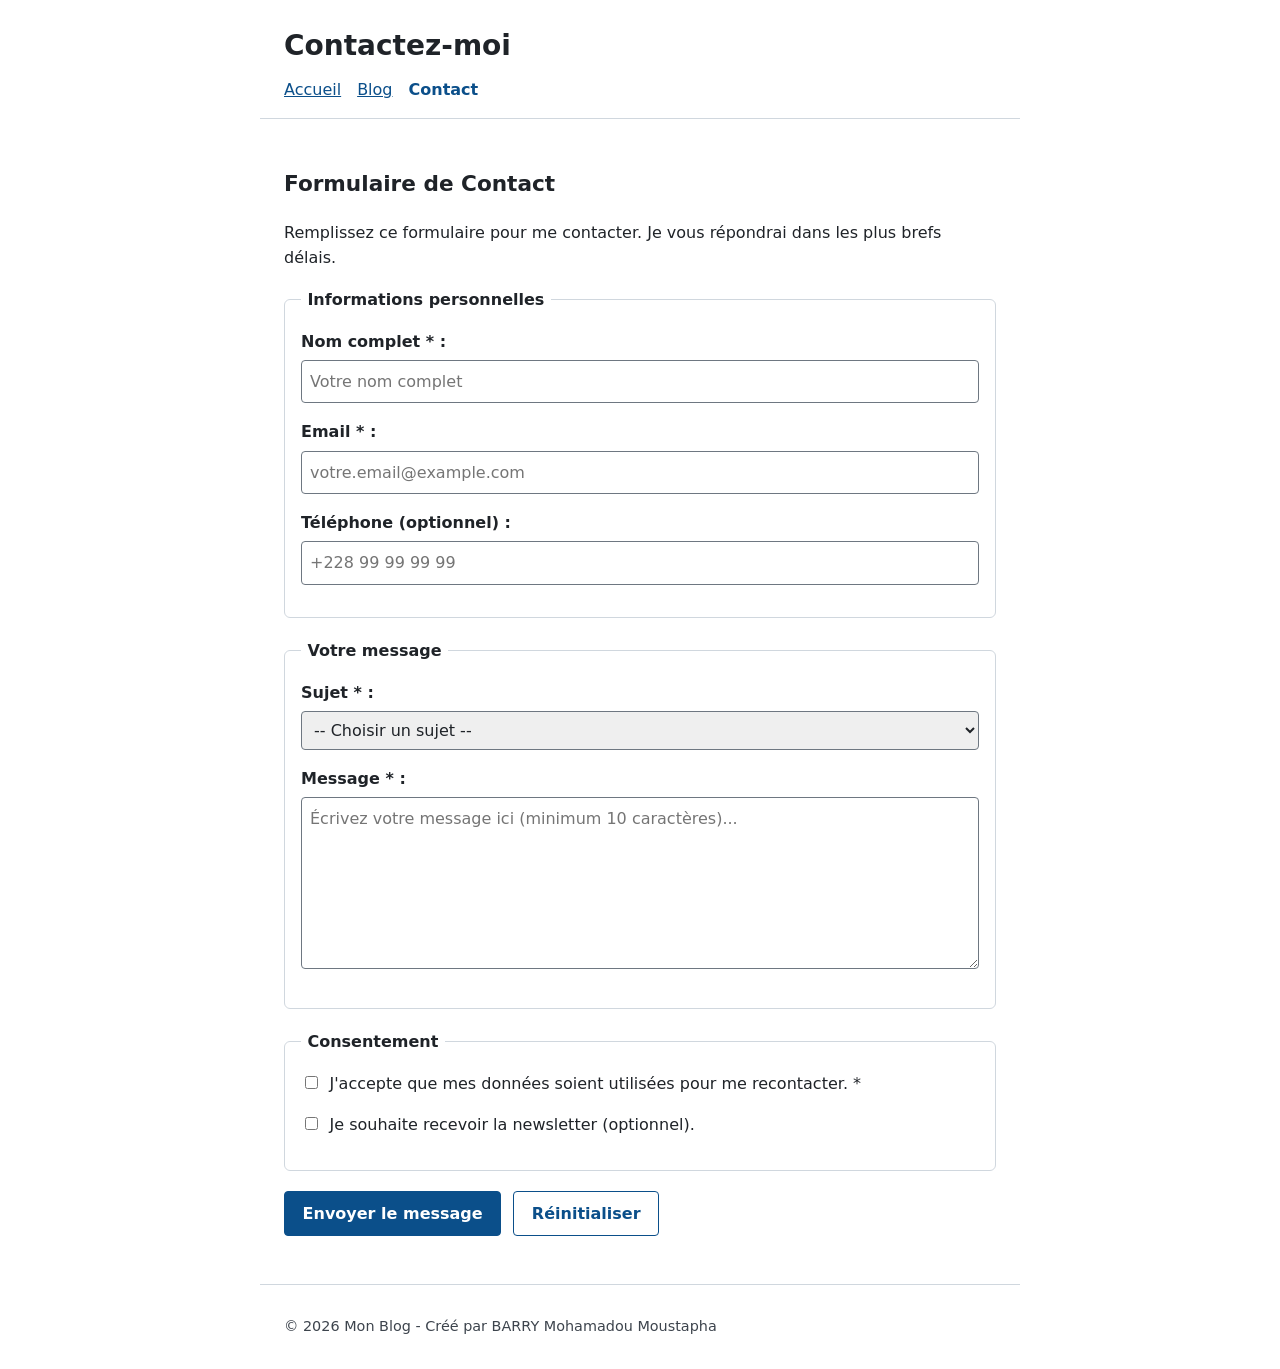
==== contact.html @ cd7a7a95 "Ajout de la page contact.html avec formulaire complet" ====
<!DOCTYPE html>
<html lang="fr">
<head>
    <meta charset="UTF-8">
    <meta name="viewport" content="width=device-width, initial-scale=1.0">
    <meta name="description" content="Page de contact de mon blog - IT 130">
    <title>Contact - Mon Blog</title>
    <link rel="stylesheet" href="style.css">
</head>
<body>

    <header>
        <h1>Contactez-moi</h1>
        <nav aria-label="Navigation principale">
            <ul>
                <li><a href="index.html">Accueil</a></li>
                <li><a href="blog.html">Blog</a></li>
                <li><a href="contact.html" aria-current="page">Contact</a></li>
            </ul>
        </nav>
    </header>

    <main>
        <section>
            <h2>Formulaire de Contact</h2>
            <p>Remplissez ce formulaire pour me contacter. Je vous répondrai
            dans les plus brefs délais.</p>

            <form action="#" method="post">

                <!-- Groupe 1 : Informations personnelles -->
                <fieldset>
                    <legend>Informations personnelles</legend>

                    <!-- Champ Nom -->
                    <div>
                        <label for="nom">Nom complet <span aria-hidden="true">*</span> :</label>
                        <input type="text" id="nom" name="nom"
                               placeholder="Votre nom complet"
                               required minlength="2" maxlength="50">
                    </div>

                    <!-- Champ Email -->
                    <div>
                        <label for="email">Email <span aria-hidden="true">*</span> :</label>
                        <input type="email" id="email" name="email"
                               placeholder="votre.email@example.com"
                               required>
                    </div>

                    <!-- Champ Téléphone -->
                    <div>
                        <label for="telephone">Téléphone (optionnel) :</label>
                        <input type="tel" id="telephone" name="telephone"
                               placeholder="+228 99 99 99 99"
                               pattern="[+0-9 ]{8,20}">
                    </div>
                </fieldset>

                <!-- Groupe 2 : Votre message -->
                <fieldset>
                    <legend>Votre message</legend>

                    <!-- Champ Sujet -->
                    <div>
                        <label for="sujet">Sujet <span aria-hidden="true">*</span> :</label>
                        <select id="sujet" name="sujet" required>
                            <option value="">-- Choisir un sujet --</option>
                            <option value="question">Question sur le cours</option>
                            <option value="projet">Proposition de projet</option>
                            <option value="stage">Demande de stage</option>
                            <option value="partenariat">Partenariat</option>
                            <option value="autre">Autre</option>
                        </select>
                    </div>

                    <!-- Champ Message -->
                    <div>
                        <label for="message">Message <span aria-hidden="true">*</span> :</label>
                        <textarea id="message" name="message"
                                  rows="6"
                                  placeholder="Écrivez votre message ici (minimum 10 caractères)..."
                                  required minlength="10" maxlength="1000"></textarea>
                    </div>
                </fieldset>

                <!-- Groupe 3 : Consentement -->
                <fieldset>
                    <legend>Consentement</legend>

                    <div>
                        <input type="checkbox" id="rgpd" name="rgpd" required>
                        <label for="rgpd">
                            J'accepte que mes données soient utilisées pour me
                            recontacter. <span aria-hidden="true">*</span>
                        </label>
                    </div>

                    <div>
                        <input type="checkbox" id="newsletter" name="newsletter">
                        <label for="newsletter">
                            Je souhaite recevoir la newsletter (optionnel).
                        </label>
                    </div>
                </fieldset>

                <!-- Boutons -->
                <div>
                    <button type="submit">Envoyer le message</button>
                    <button type="reset">Réinitialiser</button>
                </div>

            </form>

        </section>
    </main>

    <footer>
        <p>© 2026 Mon Blog - Créé par BARRY Mohamadou Moustapha</p>
    </footer>

</body>
</html>
---- style.css ----
/* Feuille de style commune - IT 130 */

* {
    box-sizing: border-box;
}

body {
    margin: 0;
    font-family: system-ui, -apple-system, "Segoe UI", Roboto, Arial, sans-serif;
    line-height: 1.6;
    color: #1f2328;
    background-color: #ffffff;
}

header,
main,
footer {
    max-width: 760px;
    margin: 0 auto;
    padding: 1rem 1.5rem;
}

header {
    border-bottom: 1px solid #d0d7de;
}

footer {
    margin-top: 2rem;
    border-top: 1px solid #d0d7de;
    font-size: 0.9rem;
    color: #3d444d;
}

h1 {
    font-size: 1.75rem;
    margin: 0.5rem 0;
}

h2 {
    font-size: 1.35rem;
    margin-top: 2rem;
}

/* Navigation */
nav ul {
    display: flex;
    flex-wrap: wrap;
    gap: 1rem;
    margin: 0;
    padding: 0;
    list-style: none;
}

nav a {
    color: #0b4f8a;
    text-decoration: underline;
}

nav a[aria-current="page"] {
    font-weight: 700;
    text-decoration: none;
}

/* Focus visible pour la navigation au clavier */
a:focus-visible,
button:focus-visible,
input:focus-visible,
select:focus-visible,
textarea:focus-visible {
    outline: 3px solid #0b4f8a;
    outline-offset: 2px;
}

/* Formulaire */
fieldset {
    margin: 0 0 1.25rem;
    padding: 1rem;
    border: 1px solid #d0d7de;
    border-radius: 6px;
}

legend {
    padding: 0 0.4rem;
    font-weight: 700;
}

form div {
    margin-bottom: 1rem;
}

label {
    font-weight: 600;
}

input[type="text"],
input[type="email"],
input[type="tel"],
select,
textarea {
    width: 100%;
    margin-top: 0.35rem;
    padding: 0.5rem;
    font: inherit;
    color: inherit;
    border: 1px solid #6e7781;
    border-radius: 4px;
}

input[type="checkbox"] {
    margin-right: 0.4rem;
}

input[type="checkbox"] + label {
    font-weight: 400;
}

/* Boutons du formulaire */
form > div:last-child {
    display: flex;
    flex-wrap: wrap;
    gap: 0.75rem;
    margin-bottom: 0;
}

button {
    padding: 0.55rem 1.1rem;
    font: inherit;
    font-weight: 600;
    color: #ffffff;
    background-color: #0b4f8a;
    border: 1px solid #0b4f8a;
    border-radius: 4px;
    cursor: pointer;
}

button[type="reset"] {
    color: #0b4f8a;
    background-color: #ffffff;
}

/* Tableaux */
table {
    width: 100%;
    margin: 1rem 0 2rem;
    border-collapse: collapse;
}

caption {
    margin-bottom: 0.5rem;
    font-style: italic;
    text-align: left;
    color: #3d444d;
}

th,
td {
    padding: 0.5rem 0.75rem;
    border: 1px solid #6e7781;
    text-align: left;
    vertical-align: top;
}

thead th,
tfoot td {
    background-color: #f0f3f6;
}

tfoot td {
    font-weight: 600;
}

/* Médias */
video,
audio {
    max-width: 100%;
}

video {
    height: auto;
}

small {
    color: #3d444d;
}
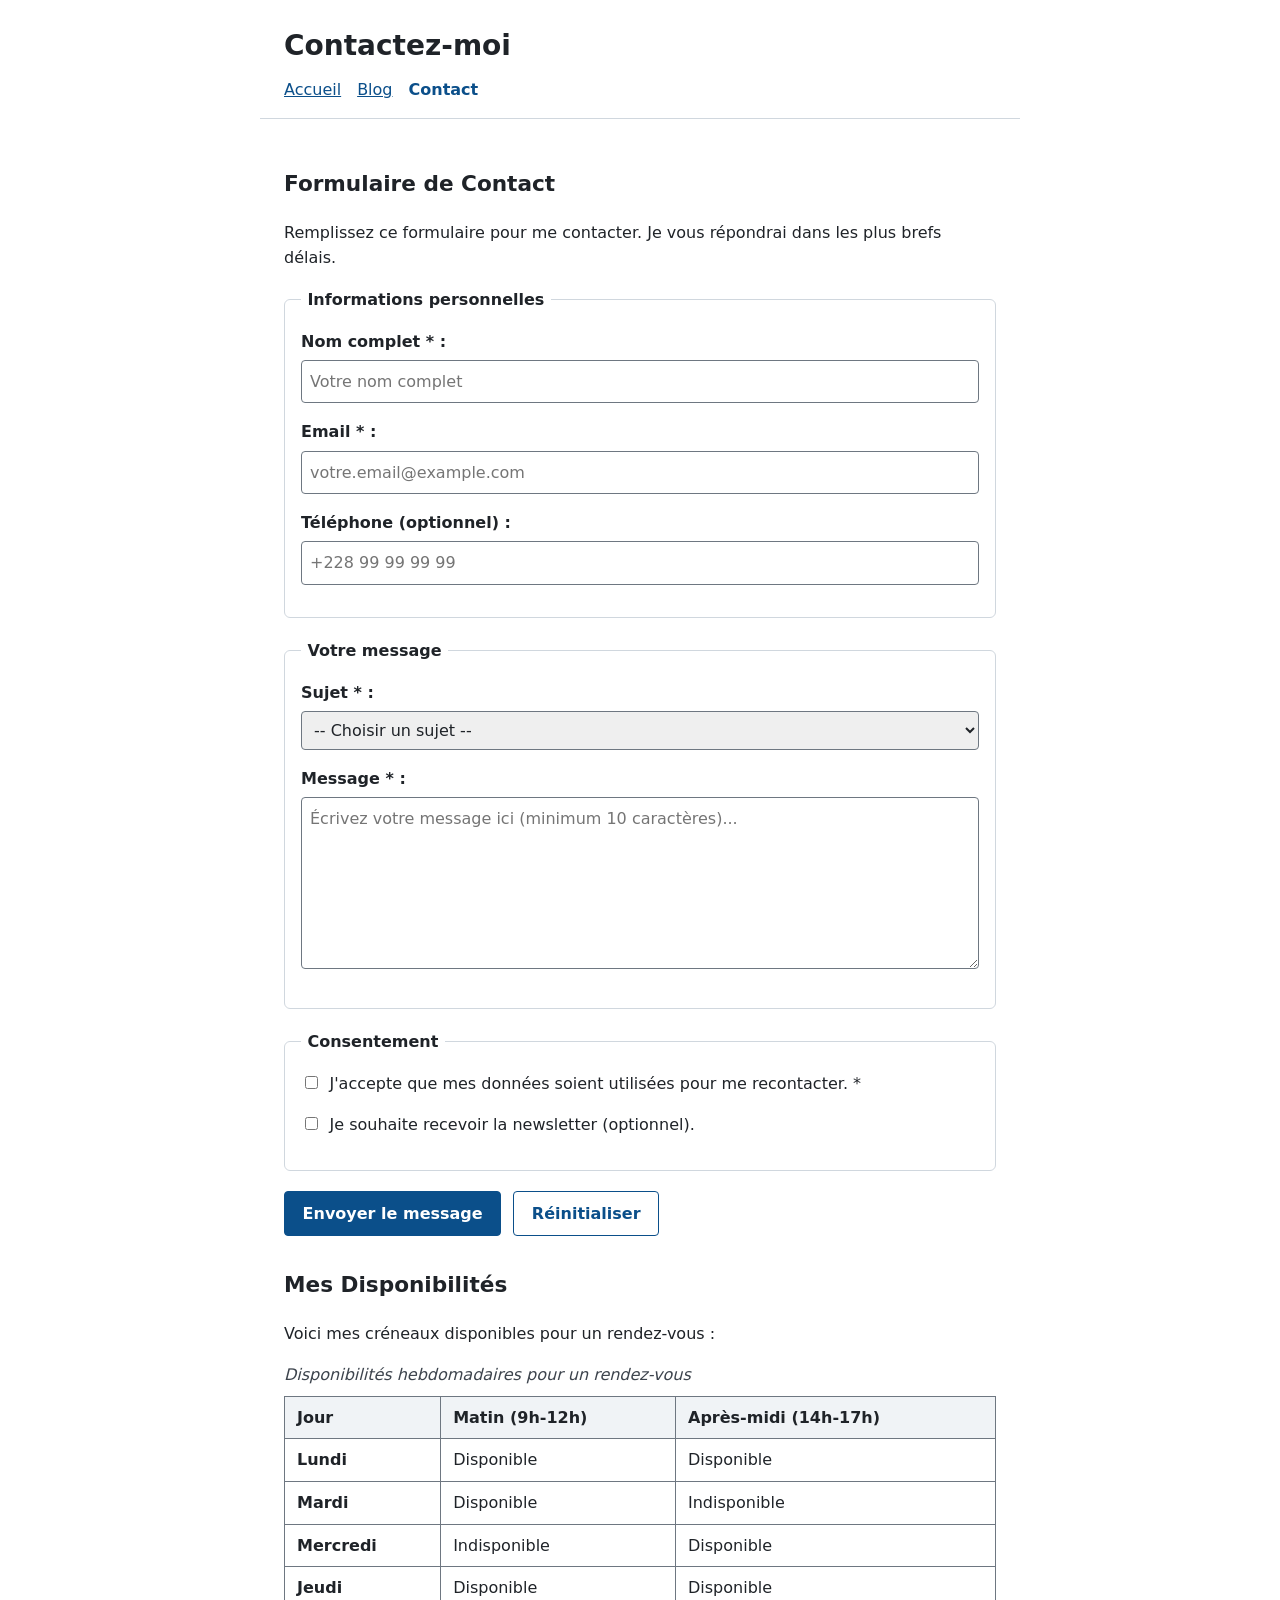
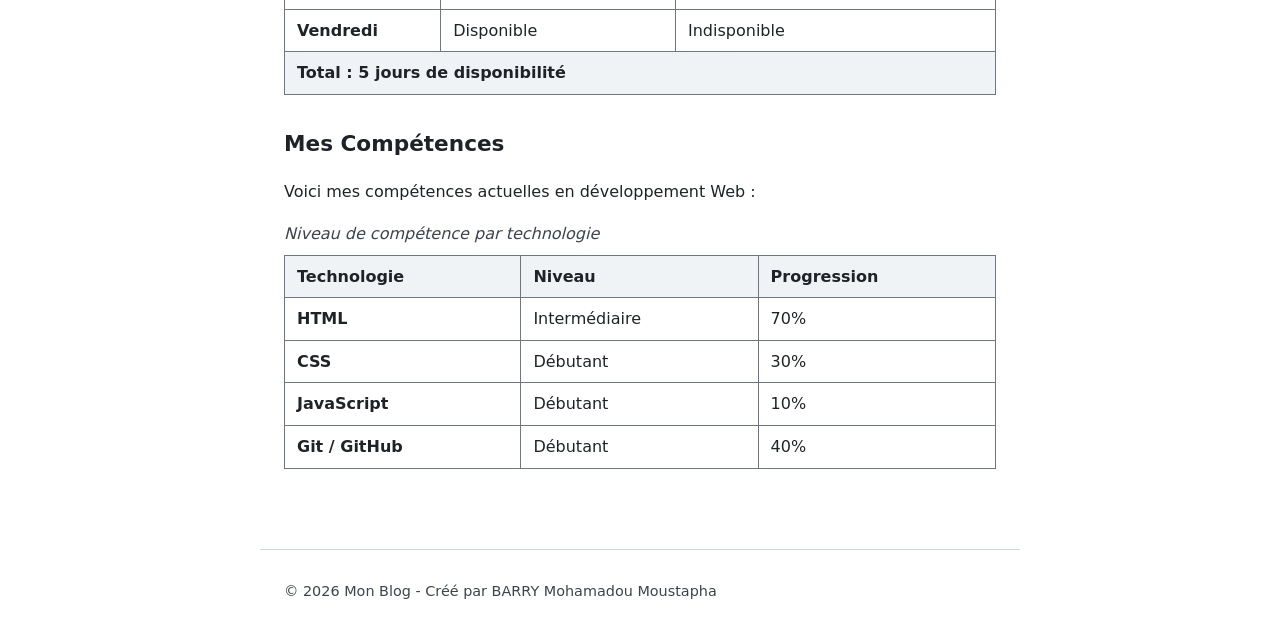
==== commit bb0a1de3: "Ajout des tableaux de disponibilités et de compétences" ====
--- a/contact.html
+++ b/contact.html
@@ -112,6 +112,90 @@
 
             </form>
 
+            <!-- Tableau 1 : disponibilités -->
+            <h2>Mes Disponibilités</h2>
+            <p>Voici mes créneaux disponibles pour un rendez-vous :</p>
+
+            <table>
+                <caption>Disponibilités hebdomadaires pour un rendez-vous</caption>
+                <thead>
+                    <tr>
+                        <th scope="col">Jour</th>
+                        <th scope="col">Matin (9h-12h)</th>
+                        <th scope="col">Après-midi (14h-17h)</th>
+                    </tr>
+                </thead>
+                <tbody>
+                    <tr>
+                        <th scope="row">Lundi</th>
+                        <td>Disponible</td>
+                        <td>Disponible</td>
+                    </tr>
+                    <tr>
+                        <th scope="row">Mardi</th>
+                        <td>Disponible</td>
+                        <td>Indisponible</td>
+                    </tr>
+                    <tr>
+                        <th scope="row">Mercredi</th>
+                        <td>Indisponible</td>
+                        <td>Disponible</td>
+                    </tr>
+                    <tr>
+                        <th scope="row">Jeudi</th>
+                        <td>Disponible</td>
+                        <td>Disponible</td>
+                    </tr>
+                    <tr>
+                        <th scope="row">Vendredi</th>
+                        <td>Disponible</td>
+                        <td>Indisponible</td>
+                    </tr>
+                </tbody>
+                <tfoot>
+                    <tr>
+                        <td colspan="3">Total : 5 jours de disponibilité</td>
+                    </tr>
+                </tfoot>
+            </table>
+
+            <!-- Tableau 2 : compétences -->
+            <h2>Mes Compétences</h2>
+            <p>Voici mes compétences actuelles en développement Web :</p>
+
+            <table>
+                <caption>Niveau de compétence par technologie</caption>
+                <thead>
+                    <tr>
+                        <th scope="col">Technologie</th>
+                        <th scope="col">Niveau</th>
+                        <th scope="col">Progression</th>
+                    </tr>
+                </thead>
+                <tbody>
+                    <tr>
+                        <th scope="row">HTML</th>
+                        <td>Intermédiaire</td>
+                        <td>70%</td>
+                    </tr>
+                    <tr>
+                        <th scope="row">CSS</th>
+                        <td>Débutant</td>
+                        <td>30%</td>
+                    </tr>
+                    <tr>
+                        <th scope="row">JavaScript</th>
+                        <td>Débutant</td>
+                        <td>10%</td>
+                    </tr>
+                    <tr>
+                        <th scope="row">Git / GitHub</th>
+                        <td>Débutant</td>
+                        <td>40%</td>
+                    </tr>
+                </tbody>
+            </table>
+
         </section>
     </main>
 
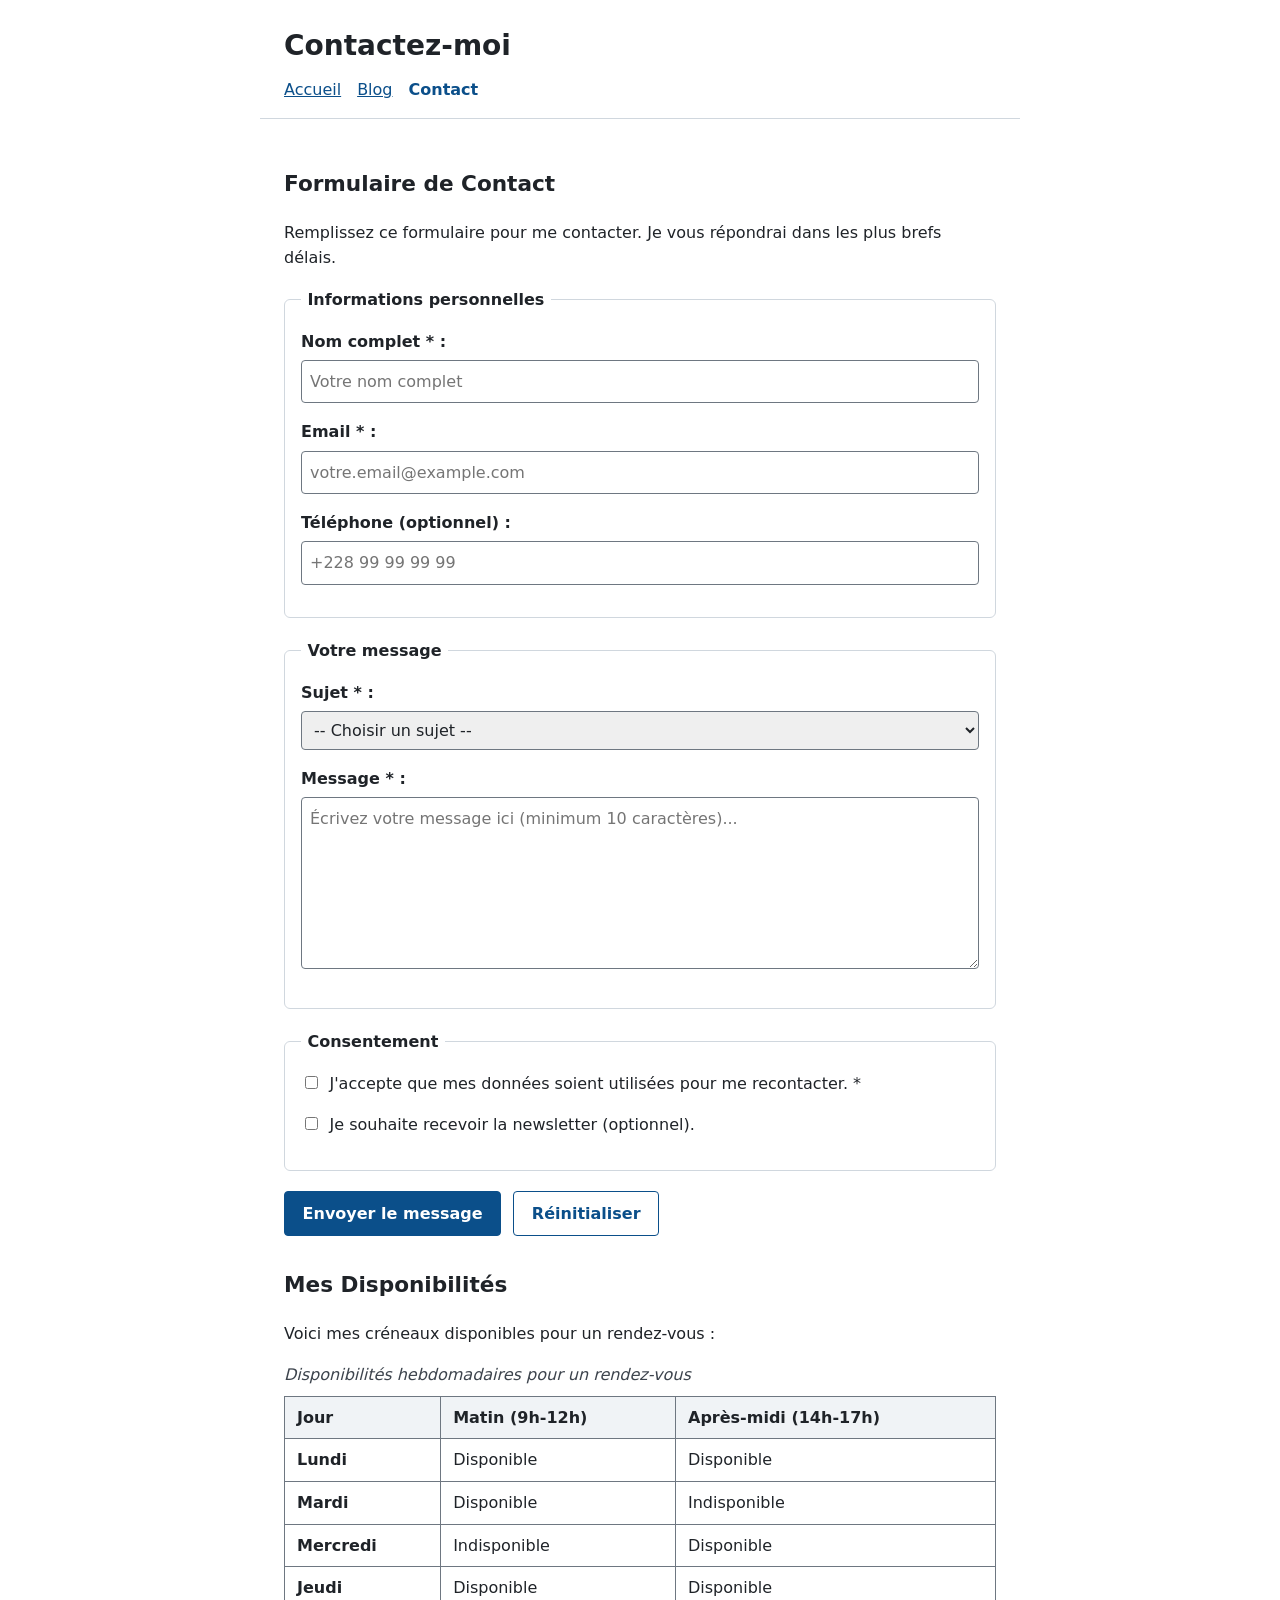
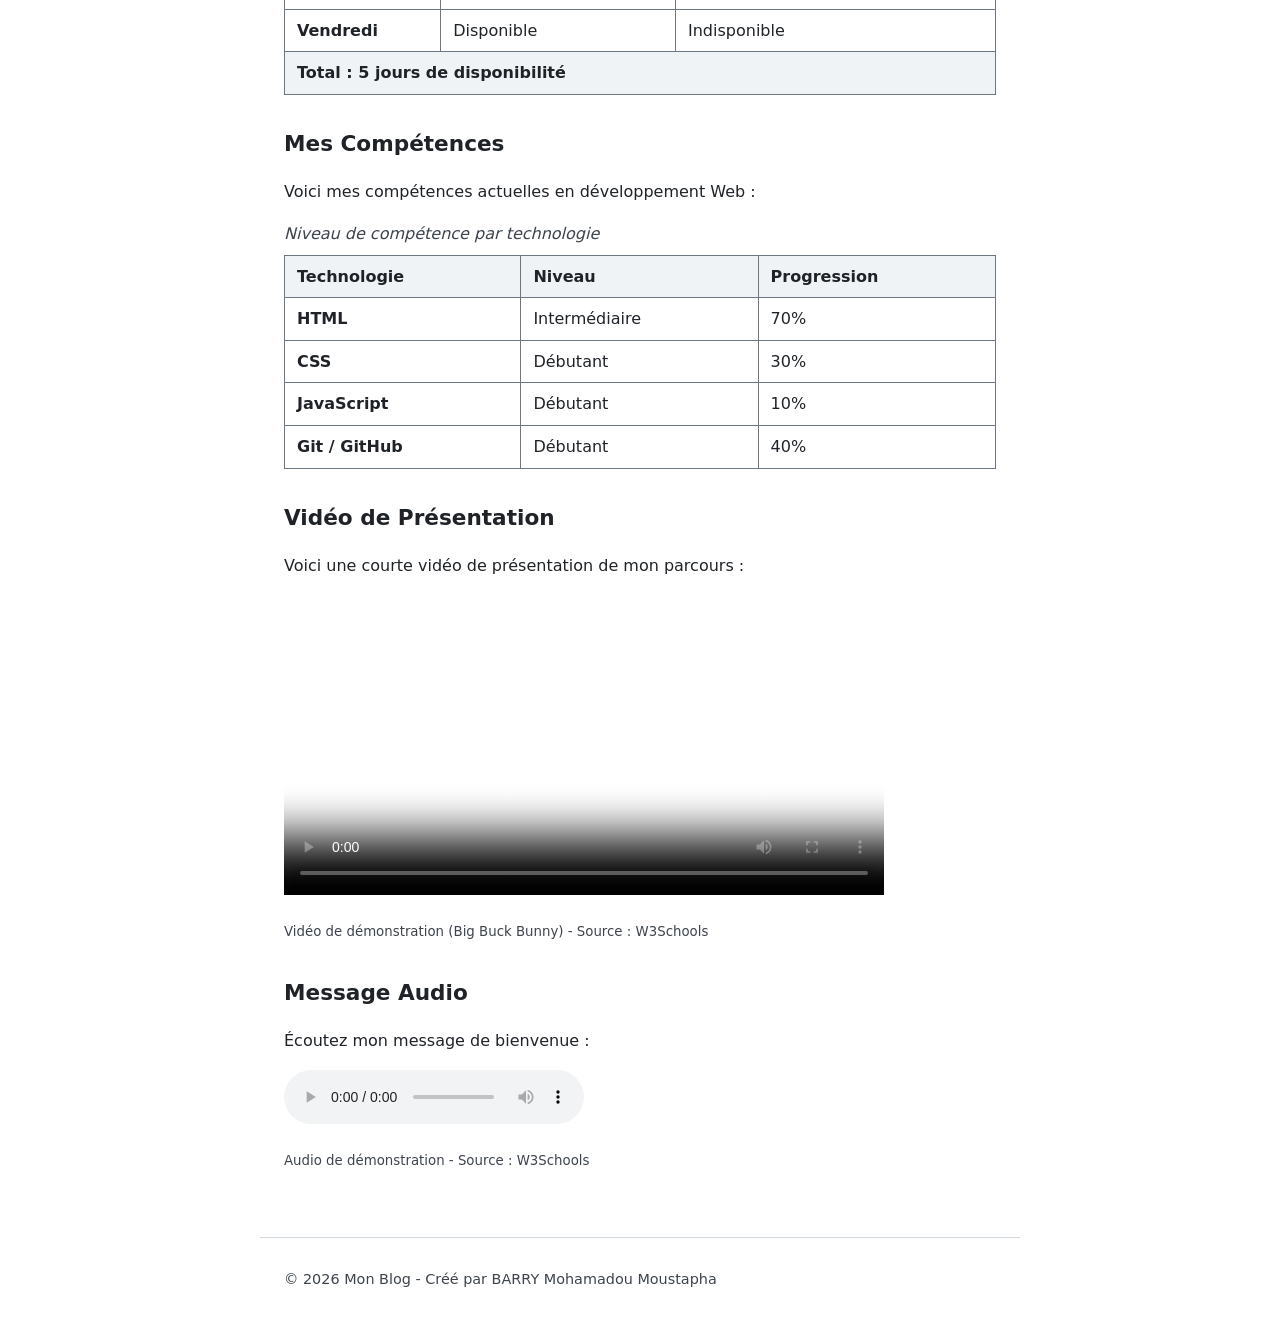
==== commit c98d38cf: "Ajout de la vidéo et de l'audio de démonstration" ====
--- a/contact.html
+++ b/contact.html
@@ -196,6 +196,32 @@
                 </tbody>
             </table>
 
+            <!-- Vidéo de présentation -->
+            <h2>Vidéo de Présentation</h2>
+            <p>Voici une courte vidéo de présentation de mon parcours :</p>
+
+            <video controls width="600"
+                   poster="https://via.placeholder.com/600x340?text=Video+Presentation">
+                <source src="https://www.w3schools.com/html/mov_bbb.mp4" type="video/mp4">
+                <source src="https://www.w3schools.com/html/mov_bbb.webm" type="video/webm">
+                Votre navigateur ne supporte pas la vidéo.
+                <a href="https://www.w3schools.com/html/mov_bbb.mp4">Téléchargez la vidéo</a>.
+            </video>
+
+            <p><small>Vidéo de démonstration (Big Buck Bunny) - Source : W3Schools</small></p>
+
+            <!-- Message audio -->
+            <h2>Message Audio</h2>
+            <p>Écoutez mon message de bienvenue :</p>
+
+            <audio controls>
+                <source src="https://www.w3schools.com/html/horse.mp3" type="audio/mpeg">
+                <source src="https://www.w3schools.com/html/horse.ogg" type="audio/ogg">
+                Votre navigateur ne supporte pas l'audio.
+            </audio>
+
+            <p><small>Audio de démonstration - Source : W3Schools</small></p>
+
         </section>
     </main>
 
